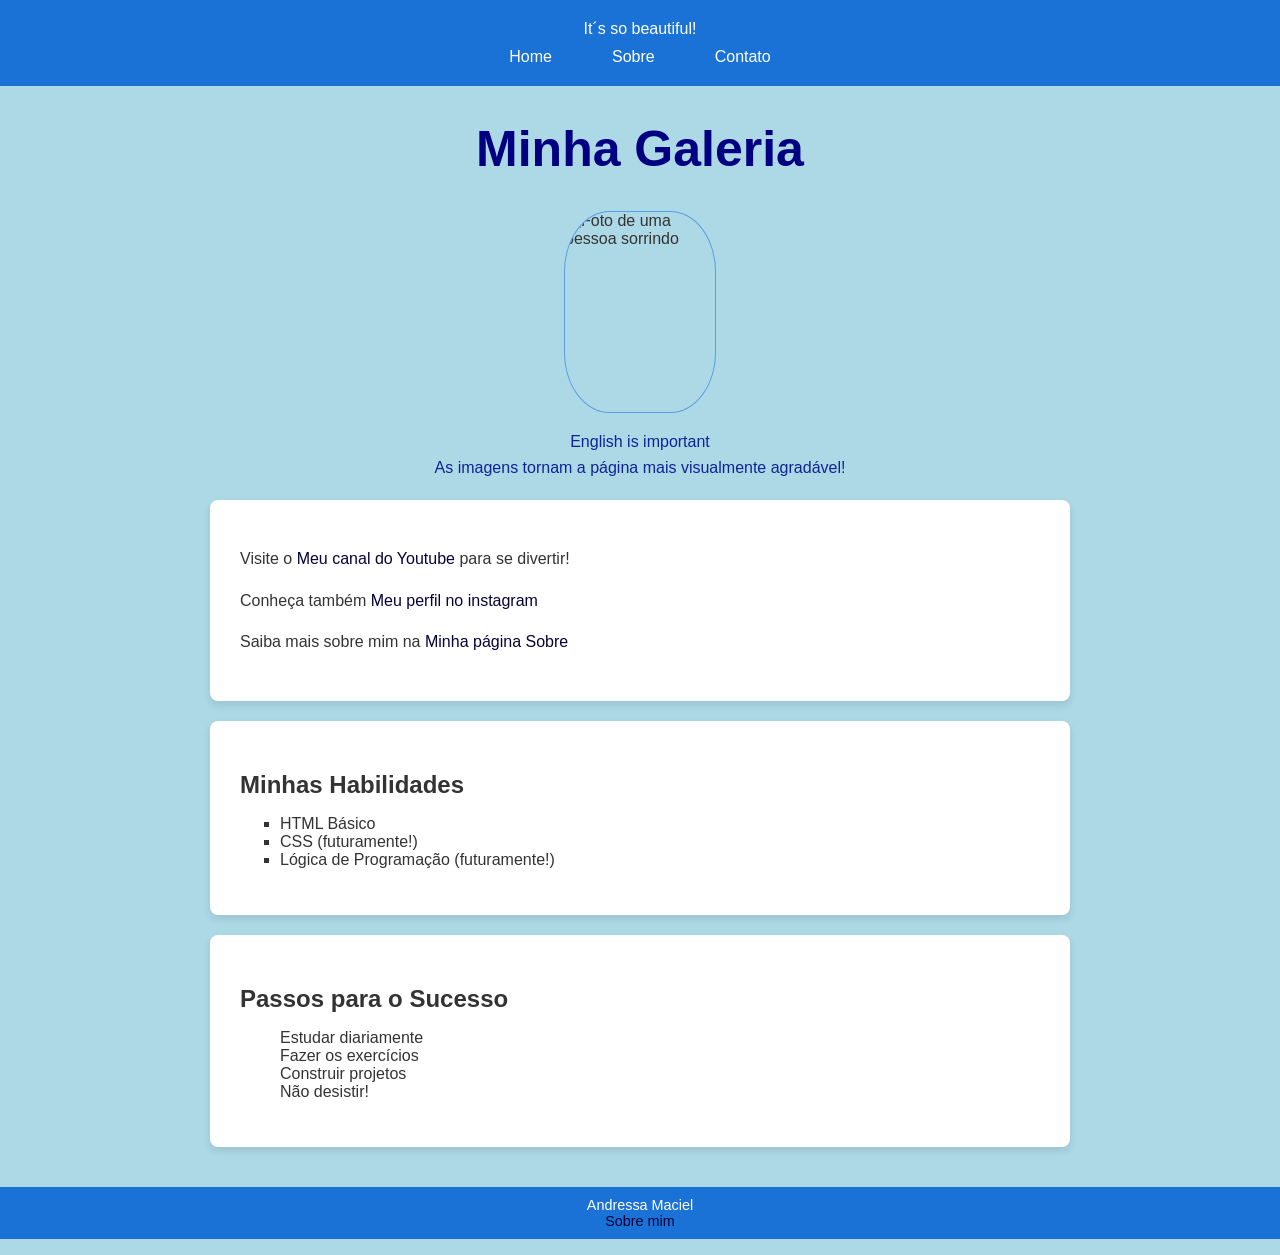
==== index.html @ f7699886 "Add files via upload" ====
<!DOCTYPE html>
<html lang="pt-BR">
<head>
 <meta charset="UTF-8">
 <meta name="viewport" content="width=device-width, initial-scale=1.0">
 <title>TESTE</title>
 
 <head>
 <title>Meu Portfólio</title>
 <link rel="stylesheet" href="lala.css">
</head>
<header>
    It´s so beautiful!
    <nav>
        <ul>
 <li><a href="#">Home</a></li>
 <li><a href="#">Sobre</a></li>
 <li><a href="#">Contato</a></li>
 </ul>
    </nav>
</header>


<body>

 <h1>Minha Galeria</h1>
 
 <img src="c:\S21FE\20240517_144910.jpg" alt="Foto de uma pessoa sorrindo">
 
 
<p class="destaque">English is important<br>As imagens tornam a página mais visualmente agradável!</p>
</div>

<section>
 <p>Visite o <a href="https://www.youtube.com/@dessabeatriz8086" >Meu canal do Youtube</a> para se divertir!</p>
 <p>Conheça também <a href="https://www.instagram.com/dessciel_/">Meu perfil no instagram</a></p>
 <p>Saiba mais sobre mim na <a href="my-first-page.html">Minha página Sobre</a> </p>
 </section>

<section>
 <h2>Minhas Habilidades</h2>
 <ul>
 <li>HTML Básico</li>
 <li>CSS (futuramente!)</li>
 <li>Lógica de Programação (futuramente!)</li>
 </ul>
 </section>
<section>
 <h2>Passos para o Sucesso</h2>
 <ol type="A">
 <li>Estudar diariamente</li>
 <li>Fazer os exercícios</li>
 <li>Construir projetos</li>
 <li>Não desistir!</li>
 </ol>
</section>
 </body>
 <footer>
    <div id="mdiferent">Andressa Maciel</div>
    <a href="my-first-page.html"> Sobre mim</a>
 </footer>
 <p id="mensagem"></p>
 

</html>
---- lala.css ----
body {
 background-color: lightblue;
 font-family: Arial, Helvetica, sans-serif;
 color:#333;
 margin: 0;
 padding: 0;
 
}
header{
    background-color: #1a72d6; /* Fundo escuro para o cabeçalho */
 color: white; /* Texto branco no cabeçalho */
 padding: 20px 0; /* Espaçamento interno superior e inferior */
 text-align: center
}
header h1 {
 margin: 0; /* Remove margem padrão do h1 */
 font-size: 2.5em; /* Tamanho da fonte maior */
}
 h1 {
 color: navy;
 font-family: 'Arial';
 font-size: 50px;
 text-align: center;
 }
 h2{
    margin-bottom: 15px;
 }

p{color:#333;}
.destaque{color:rgb(16, 36, 148);font-style:bold;text-align: center;}
#menu-principal{background-color:rgb(186, 186, 248);color:rgb(0, 0, 0); 
    text-align: center;
}

p {
 line-height: 1.6; 
 margin-bottom: 1em; /
}

a {
 color: #06023a; /* Links em azul */
 text-decoration: none; /* Remove o sublinhado padrão */
}
a:hover { /* Estilo para quando o mouse passar por cima do link */
 text-decoration: underline; 
}
ol{
    list-style-type: none;
}
ul{
    list-style-type: square;
}
img{

 width: 150px;
 height: 200px;
 border-radius: 30%; /* Faz a imagem ficar redonda */
 border: 1px solid #5a9ee7; /* Borda azul */
 display: block; /* Para poder centralizar */
 margin: 0px auto; /* Centraliza a imagem e adiciona margem */
}

section {
 background-color: white;
 padding: 30px; /* Mais espaço interno */
 margin: 20px auto; /* Centraliza a seção e adiciona margem
vertical */
 border-radius: 8px;
 box-shadow: 0 4px 8px rgba(0,0,0,0.1); /* Sombra mais
visível */
 max-width: 800px; /* Limita a largura máxima da seção */
}
#mdiferent{color: rgb(255, 255, 255); font-size: 1em; }
 footer {
 background-color: #1a72d6;
 color: white;
 text-align: center;
 padding: 10px 0;
 margin-top: 40px; 
 font-size: 0.9em;
 
}

  nav ul {
 display: flex; /* Transforma a lista em um container flex
*/
 list-style-type: none; /* Remove os marcadores da lista */
 padding: 0;
 margin: 10px 0 0 0; /* Margem apenas superior para separar
do h1 */
 justify-content:center; 
 /* Centraliza os itens
horizontalmente */
 flex-wrap: wrap; /* Permite que os itens quebrem linha se
não houver espaço */
}
nav li {
 margin: 0 15px; /* Espaço horizontal entre os itens do
menu */
}
nav a {
 color: white;
 text-decoration: none;
 padding: 8px 15px;
 border-radius: 5px;
 transition: background-color 0.3s ease; /* Transição suave
para o hover */
}
nav a:hover {
 background-color: #007bff; /* Muda a cor de fundo ao
passar o mouse */
}
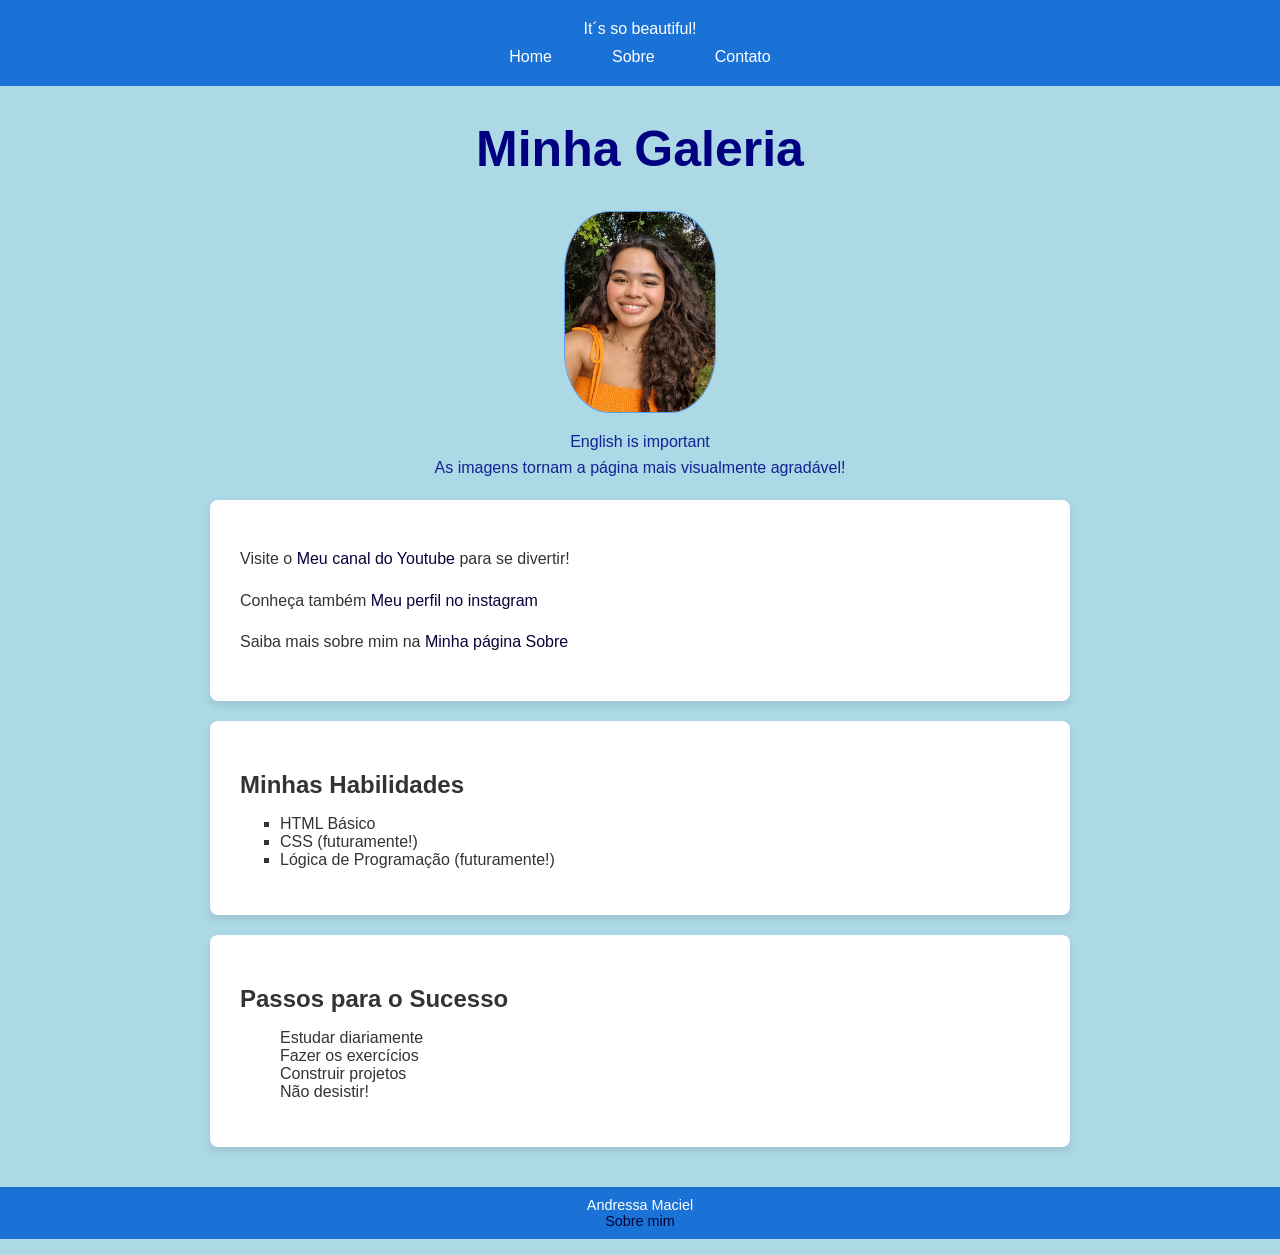
==== commit a5033933: "Update index.html" ====
--- a/index.html
+++ b/index.html
@@ -25,7 +25,7 @@
 
  <h1>Minha Galeria</h1>
  
- <img src="c:\S21FE\20240517_144910.jpg" alt="Foto de uma pessoa sorrindo">
+ <img src="20240517_144910.jpg" alt="Foto de uma pessoa sorrindo">
  
  
 <p class="destaque">English is important<br>As imagens tornam a página mais visualmente agradável!</p>
@@ -62,4 +62,4 @@
  <p id="mensagem"></p>
  
 
-</html>+</html>
